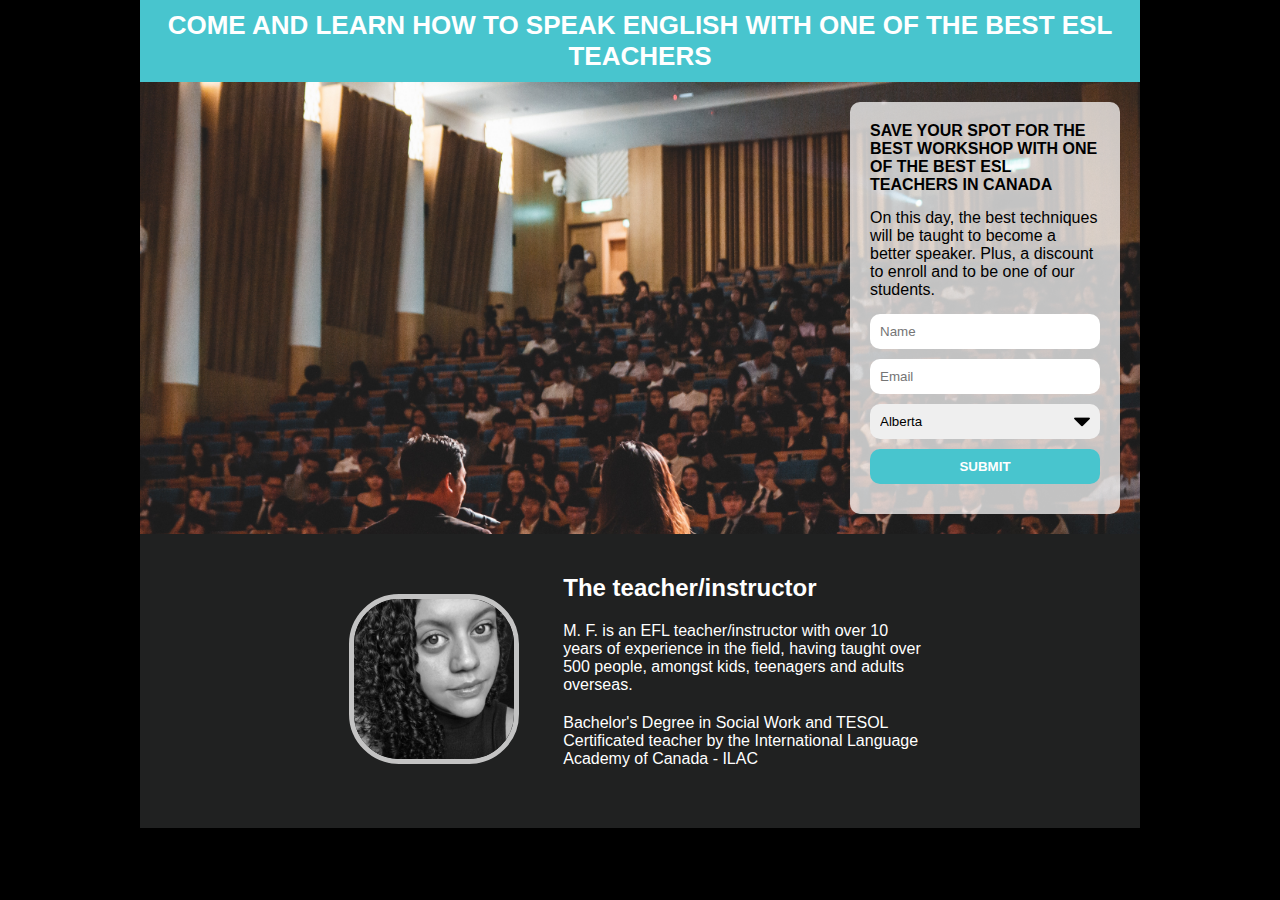
==== index.html @ 00e92683 "Add files via upload" ====
<!DOCTYPE html>
<html lang="en">

<head>
    <meta charset="UTF-8">
    <meta http-equiv="X-UA-Compatible" content="IE=edge">
    <meta name="viewport" content="width=device-width, initial-scale=1.0">
    <link rel="icon" href="./images/icon.png" type="image/png">
    <LINK rel="stylesheet" type="text/css" href="./style.css">
    <title>Workshop</title>
</head>

<body>
    <div class="container">
        <header>
            <h1 class="title">COME AND LEARN HOW TO SPEAK ENGLISH WITH ONE OF THE BEST ESL TEACHERS</h1>
        </header>
        <section>
            <div class="formContainer">
                <h2 class="mb">SAVE YOUR SPOT FOR THE BEST WORKSHOP WITH ONE OF THE BEST ESL TEACHERS IN CANADA</h2>
                <p class="mb">On this day, the best techniques will be taught to become a better speaker. Plus, a discount to enroll and to be one of our students.</p>
                <form>
                    <input id="name" name="name" type="text" placeholder="Name">
                    <input id="email" name="email" type="email" placeholder="Email">
                    <select name="place">
                        <option value="ab">Alberta</option>
                        <option value="bc">British Columbia</option>
                        <option value="on">Ontario</option>
                        <option value="qc">Quebec</option>
                    </select>
                    <input type="submit" value="SUBMIT">
                </form>
            </div>
        </section>
        <footer>
            <img class="picture" src="./images/photo.png">
            <div class="description">
                <h3>The teacher/instructor</h3>
                <p>M. F. is an EFL teacher/instructor with over 10 years of experience in the field, having taught over 500 people, amongst kids, teenagers and adults overseas.</p>
                <p>Bachelor's Degree in Social Work and TESOL Certificated teacher by the International Language Academy of Canada - ILAC</p>
            </div>
        </footer>
    </div>
</body>

</html>
---- style.css ----
* {
    margin: 0;
    padding: 0;
}
body {
    font-family: Arial, Helvetica, sans-serif;
    background-color: black;
}
.container {
    max-width: 1000px;
    margin: auto;
}
header {
    background-color: #48C5CE;
    text-align: center;
    color: white;
    padding: 10px;
}
.title {
    font-size: 26px;
}
section {
   padding: 20px;
   background-image: url('../images/image.jpg');
   background-size: cover;
   overflow: hidden;
}
.formContainer {
    max-width: 230px;
    background-color: #FFFFFFBB;
    padding: 20px;
    float: right;
    border-radius: 10px;
}
h2 {
    font-size: 16px;
}
.mb {
    margin-bottom: 15px;
}
input, select {
    width: 100%;
    box-sizing: border-box;
    padding: 10px;
    border: none;
    margin-bottom: 10px;
    border-radius: 10px;
}
input[type="submit"] {
    color: white;
    background-color: #48C5CE;
    font-weight: bold;
}
select {
    -moz-appearance: none;
    -webkit-appearance: none;
    appearance: none;
    background-image: url('../images/arrow1.png');
    background-repeat: no-repeat;
    background-position: calc(100% - 10px) center;
}
footer{
    background-color: #202121;
    padding: 40px;
    text-align: center;
}
.picture {
    width: 160px;
    border-radius: 50px;
    border: 5px solid #FFFFFFBB;
}
.description {
    display: inline-block;
    text-align: left;
    color: white;
    max-width: 40%;
    margin-left: 40px;
}
.description p, .description h3 {
    margin-bottom: 20px;
}
.description h3 {
    font-size: 24px;
}
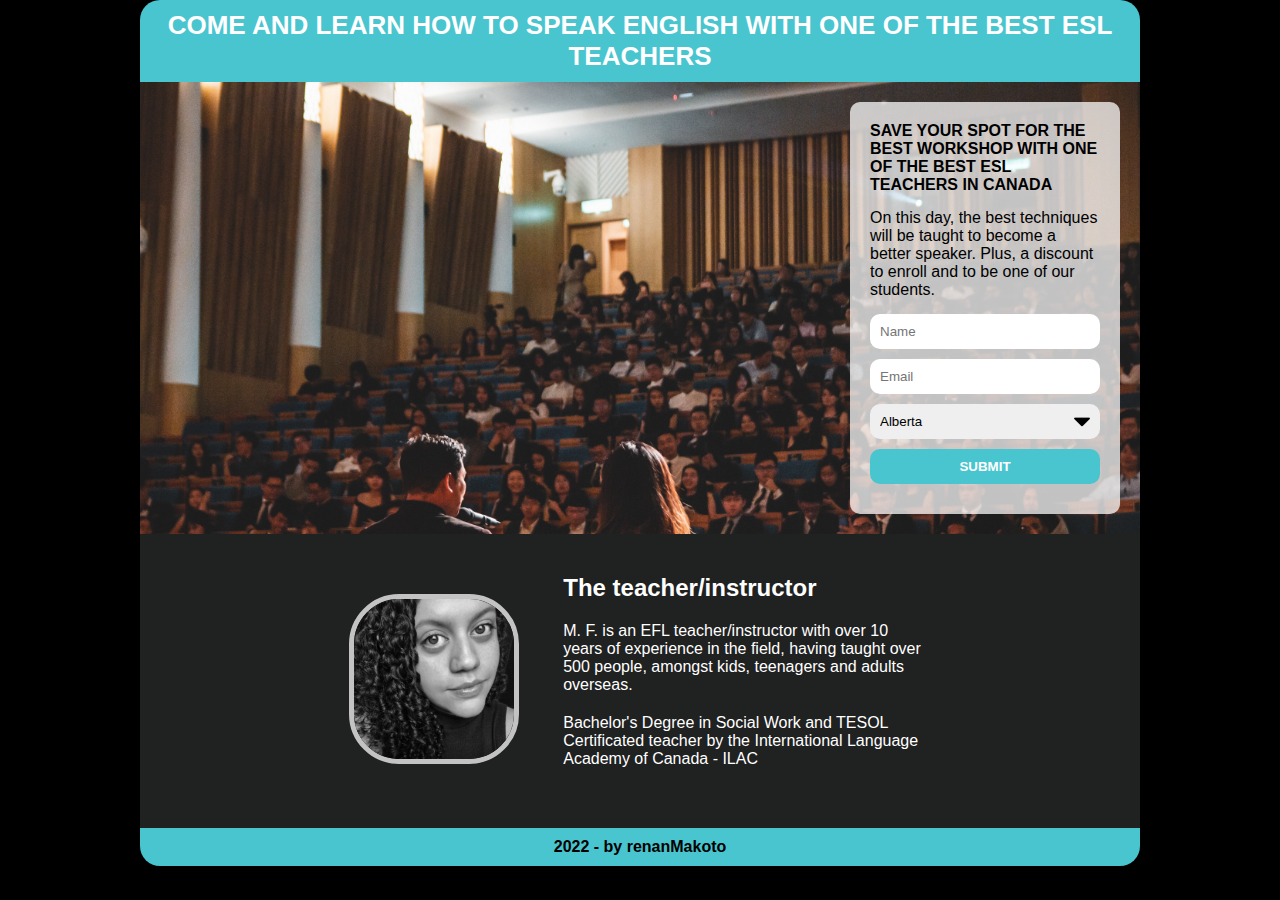
==== commit 2289b274: "Add files via upload" ====
--- a/index.html
+++ b/index.html
@@ -40,6 +40,7 @@
                 <p>Bachelor's Degree in Social Work and TESOL Certificated teacher by the International Language Academy of Canada - ILAC</p>
             </div>
         </footer>
+        <footer class="footer2">2022 - by renanMakoto</footer>
     </div>
 </body>
 
--- a/style.css
+++ b/style.css
@@ -15,13 +15,14 @@
     text-align: center;
     color: white;
     padding: 10px;
+    border-radius: 20px 20px 0px 0px;
 }
 .title {
     font-size: 26px;
 }
 section {
    padding: 20px;
-   background-image: url('../images/image.jpg');
+   background-image: url("images/image.jpg");
    background-size: cover;
    overflow: hidden;
 }
@@ -55,7 +56,7 @@
     -moz-appearance: none;
     -webkit-appearance: none;
     appearance: none;
-    background-image: url('../images/arrow1.png');
+    background-image: url("./images/arrow1.png");
     background-repeat: no-repeat;
     background-position: calc(100% - 10px) center;
 }
@@ -81,4 +82,13 @@
 }
 .description h3 {
     font-size: 24px;
+}
+
+.footer2 {
+    background-color: #48C5CE;
+    text-align: center;
+    color: black;
+    font-weight: bold;
+    padding: 10px;
+    border-radius: 0 0 20px 20px;
 }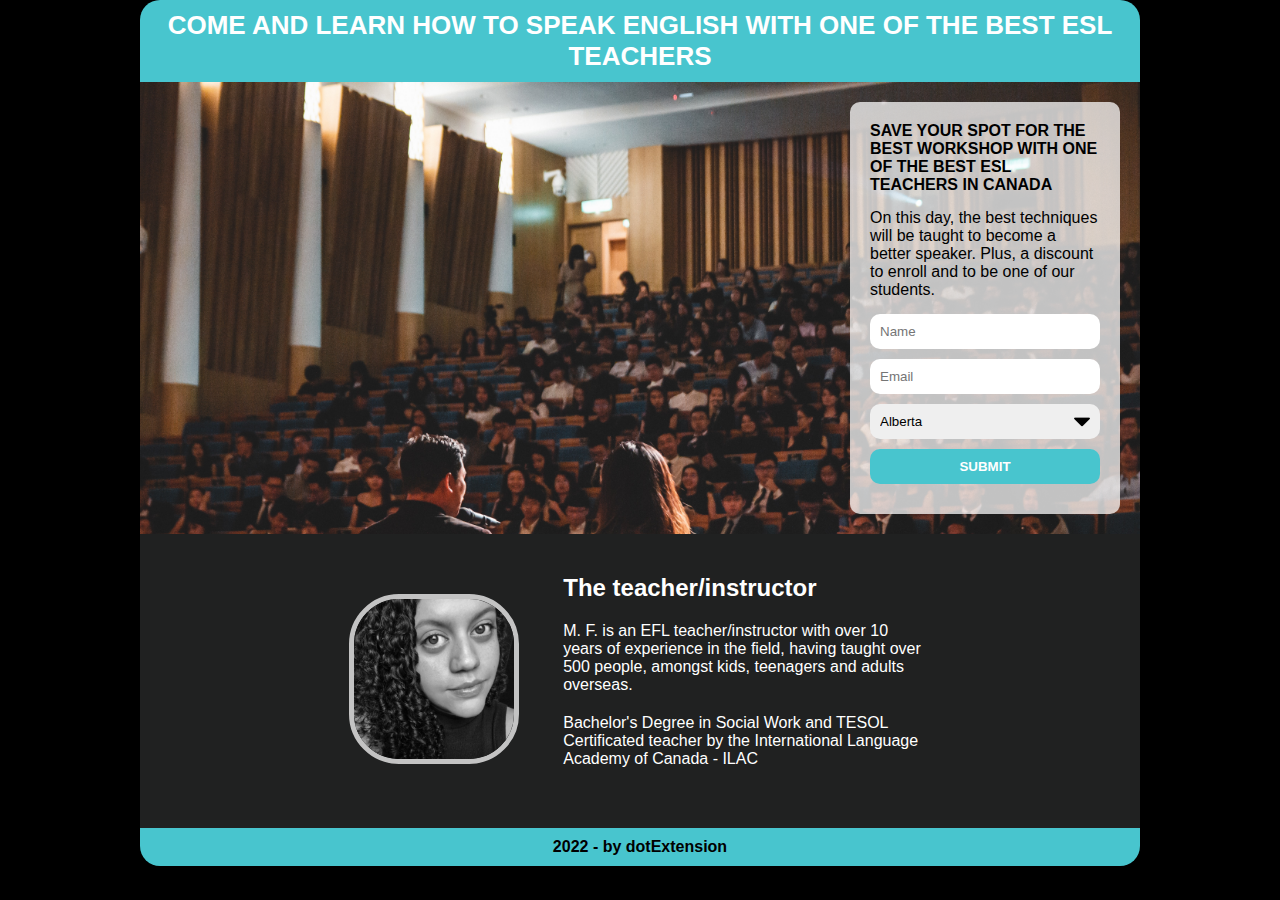
==== commit 24cfbd42: "Update index.html" ====
--- a/index.html
+++ b/index.html
@@ -40,8 +40,8 @@
                 <p>Bachelor's Degree in Social Work and TESOL Certificated teacher by the International Language Academy of Canada - ILAC</p>
             </div>
         </footer>
-        <footer class="footer2">2022 - by renanMakoto</footer>
+        <footer class="footer2">2022 - by dotExtension</footer>
     </div>
 </body>
 
-</html>+</html>
